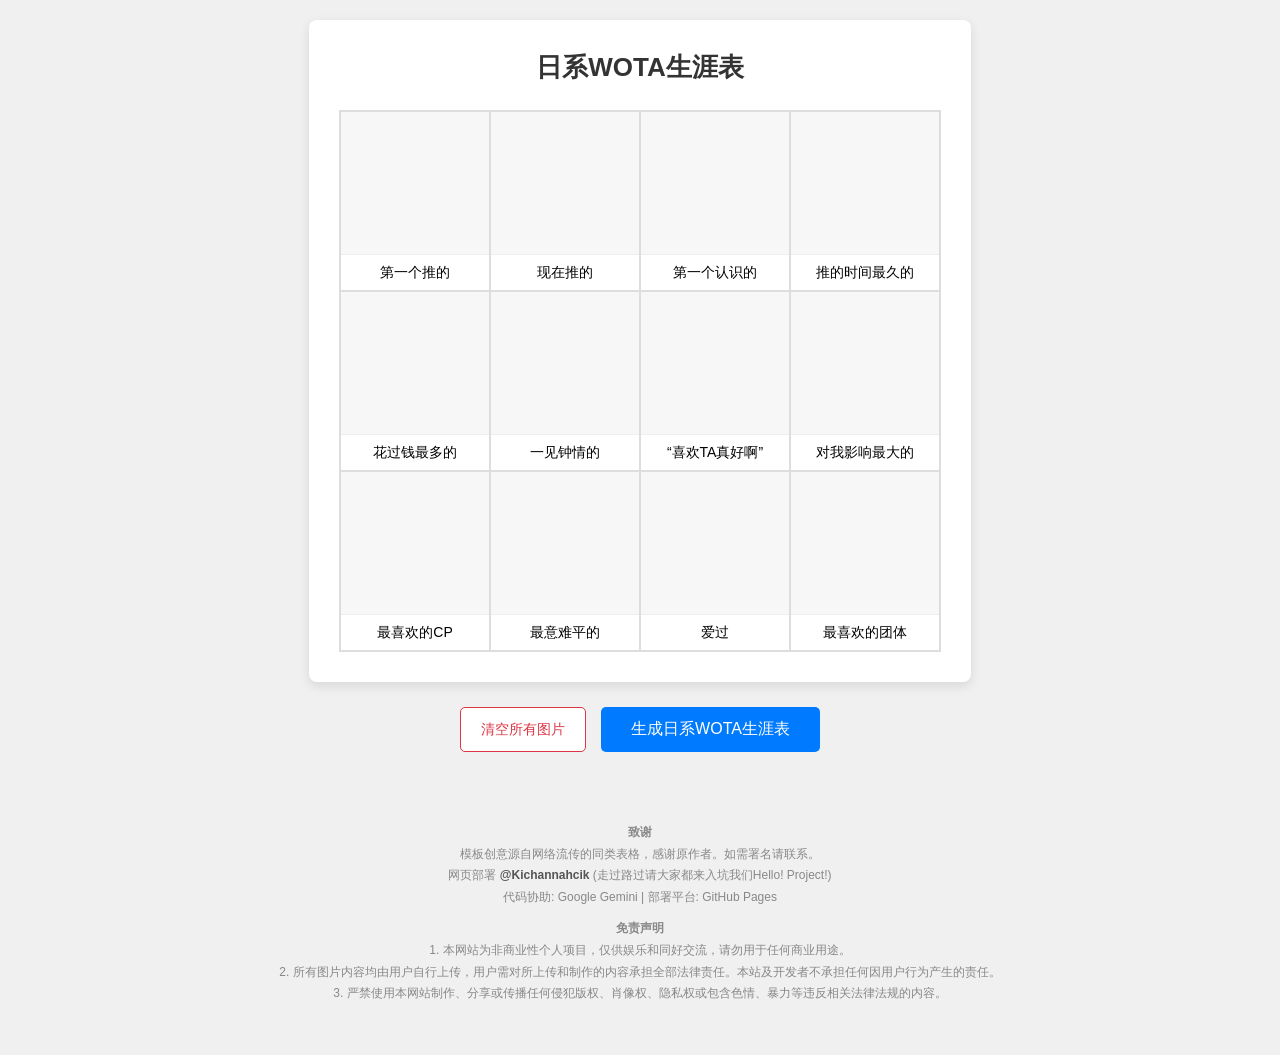
==== index.html @ 1d0c9b04 "Add files via upload" ====
<!DOCTYPE html>
<html lang="zh-CN">
<head>
    <meta charset="UTF-8">
    <meta name="viewport" content="width=device-width, initial-scale=1.0">
    <title>日系WOTA生涯表</title>
    <link rel="stylesheet" href="style.css">
    <link href="https://cdnjs.cloudflare.com/ajax/libs/cropperjs/1.5.12/cropper.min.css" rel="stylesheet">
</head>
<body>

    <div id="capture-area">
        <h1>日系WOTA生涯表</h1>
        <div class="canvas-spacer"></div>
        <div id="grid-container" class="grid">
            <div class="grid-cell"><div class="image-container"><img class="cell-image" src=""></div><div class="text-container">第一个推的</div></div>
            <div class="grid-cell"><div class="image-container"><img class="cell-image" src=""></div><div class="text-container">现在推的</div></div>
            <div class="grid-cell"><div class="image-container"><img class="cell-image" src=""></div><div class="text-container">第一个认识的</div></div>
            <div class="grid-cell"><div class="image-container"><img class="cell-image" src=""></div><div class="text-container">推的时间最久的</div></div>
            <div class="grid-cell"><div class="image-container"><img class="cell-image" src=""></div><div class="text-container">花过钱最多的</div></div>
            <div class="grid-cell"><div class="image-container"><img class="cell-image" src=""></div><div class="text-container">一见钟情的</div></div>
            <div class="grid-cell"><div class="image-container"><img class="cell-image" src=""></div><div class="text-container">“喜欢TA真好啊”</div></div>
            <div class="grid-cell"><div class="image-container"><img class="cell-image" src=""></div><div class="text-container">对我影响最大的</div></div>
            <div class="grid-cell"><div class="image-container"><img class="cell-image" src=""></div><div class="text-container">最喜欢的CP</div></div>
            <div class="grid-cell"><div class="image-container"><img class="cell-image" src=""></div><div class="text-container">最意难平的</div></div>
            <div class="grid-cell"><div class="image-container"><img class="cell-image" src=""></div><div class="text-container">爱过</div></div>
            <div class="grid-cell"><div class="image-container"><img class="cell-image" src=""></div><div class="text-container">最喜欢的团体</div></div>
        </div>
        <div class="credit-footer" id="credit-footer-for-image">
            kikisukii.github.io/wota-grid-maker ・哔哩哔哩干杯@Kichannahcik・禁止任何商业、盈利、违法用途
        </div>
    </div>

    <div class="action-buttons">
        <button id="clear-storage-btn">清空所有图片</button>
        <button id="export-btn">生成日系WOTA生涯表</button>
    </div>
    <footer class="page-footer">
        <p><strong>致谢</strong><br>
            模板创意源自网络流传的同类表格，感谢原作者。如需署名请联系。<br>
            网页部署 <a href="https://space.bilibili.com/1819981/video" target="_blank" rel="noopener noreferrer">@Kichannahcik</a> (走过路过请大家都来入坑我们Hello! Project!)<br>
            代码协助: Google Gemini | 部署平台: GitHub Pages
        </p>
        <p><strong>免责声明</strong><br>
            1. 本网站为非商业性个人项目，仅供娱乐和同好交流，请勿用于任何商业用途。<br>
            2. 所有图片内容均由用户自行上传，用户需对所上传和制作的内容承担全部法律责任。本站及开发者不承担任何因用户行为产生的责任。<br>
            3. 严禁使用本网站制作、分享或传播任何侵犯版权、肖像权、隐私权或包含色情、暴力等违反相关法律法规的内容。
        </p>
    </footer>
    
    <div id="modal" class="modal">
        <div class="modal-content">
            <div class="modal-header">
                <h2>上传并裁剪图片</h2>
                <span class="close-btn">&times;</span>
            </div>
            <div class="file-input-wrapper">
                <input type="file" id="image-input" accept="image/*">
                <button id="use-last-image-btn" style="display: none;">使用上次剪裁的图片</button>
            </div>
            <div class="cropper-container"><img id="image-to-crop"></div>
            <button id="crop-btn">确认裁剪</button>
        </div>
    </div>

    <script src="https://cdnjs.cloudflare.com/ajax/libs/cropperjs/1.5.12/cropper.min.js"></script>
    <script src="https://cdnjs.cloudflare.com/ajax/libs/html2canvas/1.4.1/html2canvas.min.js"></script>
    <script src="script.js"></script>
</body>
</html>
---- style.css ----
body {
    font-family: -apple-system, BlinkMacSystemFont, "Segoe UI", Roboto, "Helvetica Neue", Arial, sans-serif;
    display: flex;
    flex-direction: column;
    align-items: center;
    background-color: #f0f0f0;
    margin: 0;
    padding: 20px 0;
}

#capture-area {
    display: flex;
    flex-direction: column;
    align-items: center;
    background-color: #ffffff;
    padding: 30px;
    box-shadow: 0 4px 12px rgba(0,0,0,0.1);
    border-radius: 8px;
}

h1 {
    margin-top: 0;
    margin-bottom: 0;
    font-size: 26px;
    color: #333;
}

h1.for-canvas {
    font-size: 32px;
}

.canvas-spacer {
    height: 25px;
}

.grid {
    display: grid;
    grid-template-columns: repeat(4, 150px);
    grid-template-rows: repeat(3, 180px);
    border: 1px solid #ddd;
}

.grid-cell {
    border: 1px solid #ddd;
    background-color: #fff;
    cursor: pointer;
    overflow: hidden;
    display: flex;
    flex-direction: column;
}

.image-container {
    flex-grow: 1;
    background-color: #f7f7f7;
    position: relative;
}

.cell-image {
    width: 100%;
    height: 100%;
    object-fit: cover;
    display: block;
}
.cell-image[src=""] {
    visibility: hidden;
}

.text-container {
    height: 35px;
    flex-shrink: 0;
    background-color: #ffffff;
    color: #000000;
    font-size: 14px;
    display: flex;
    justify-content: center;
    align-items: center;
    border-top: 1px solid #eee;
    text-align: center;
    padding: 0 5px;
}

.modal { display: none; position: fixed; z-index: 10; left: 0; top: 0; width: 100%; height: 100%; background-color: rgba(0,0,0,0.6); justify-content: center; align-items: center; }

.modal-content {
    background-color: #fff;
    padding: 20px;
    border-radius: 8px;
    width: 90%;
    max-width: 500px;
    box-shadow: 0 5px 15px rgba(0,0,0,0.3);
    display: flex;
    flex-direction: column;
    gap: 15px;
}

.modal-header {
    display: flex;
    justify-content: space-between;
    align-items: center;
    width: 100%;
}

.modal-content h2 {
    margin: 0;
    font-size: 18px;
    font-weight: 600;
}

.close-btn {
    font-size: 24px;
    font-weight: bold;
    cursor: pointer;
    color: #888;
    line-height: 1;
    padding: 5px;
    margin: -5px;
}
.close-btn:hover { color: #000; }

.file-input-wrapper {
    display: flex;
    justify-content: space-between;
    align-items: center;
    width: 100%;
}

#use-last-image-btn {
    padding: 8px 12px;
    font-size: 13px;
    cursor: pointer;
    border: 1px solid #007bff;
    background-color: #fff;
    color: #007bff;
    border-radius: 5px;
    transition: all 0.2s ease;
    flex-shrink: 0;
}
#use-last-image-btn:hover {
    background-color: #007bff;
    color: #fff;
}

.cropper-container {
    width: 100%;
    height: 300px;
    border: 1px solid #ccc;
    background-color: #f0f0f0;
}

#image-to-crop { display: block; max-width: 100%; }

#image-to-crop[src=""] {
    visibility: hidden;
}

#crop-btn {
    padding: 10px 20px;
    font-size: 14px;
    cursor: pointer;
    border: none;
    background-color: #28a745;
    color: white;
    border-radius: 5px;
    align-self: flex-end;
    transition: background-color 0.2s ease;
}
#crop-btn:hover {
    background-color: #218838;
}

.action-buttons {
    display: flex;
    gap: 15px;
    margin-top: 25px;
}

#export-btn {
    margin-top: 0;
    padding: 12px 30px;
    font-size: 16px;
    cursor: pointer;
    border: none;
    background-color: #007bff;
    color: white;
    border-radius: 5px;
    transition: background-color 0.2s ease;
}
#export-btn:hover {
    background-color: #0056b3;
}

#clear-storage-btn {
    margin-top: 0;
    padding: 12px 20px;
    font-size: 14px;
    cursor: pointer;
    border: 1px solid #dc3545;
    background-color: #fff;
    color: #dc3545;
    border-radius: 5px;
    transition: all 0.2s ease;
}
#clear-storage-btn:hover {
    background-color: #dc3545;
    color: #fff;
}


.page-footer {
    width: 100%;
    max-width: 800px;
    margin-top: 40px;
    padding: 20px;
    text-align: center;
    font-size: 12px;
    color: #888;
    line-height: 1.8;
}
.page-footer p { margin: 10px 0; }

.page-footer a {
    color: #555;
    font-weight: bold;
    text-decoration: none;
    transition: text-decoration 0.2s ease;
}
.page-footer a:hover {
    text-decoration: underline;
}

.credit-footer {
    width: 100%;
    margin-top: 15px;
    padding-top: 15px;
    font-size: 13px;
    color: #999;
    text-align: center;
    border-top: 1px solid #eee;
    display: none;
}
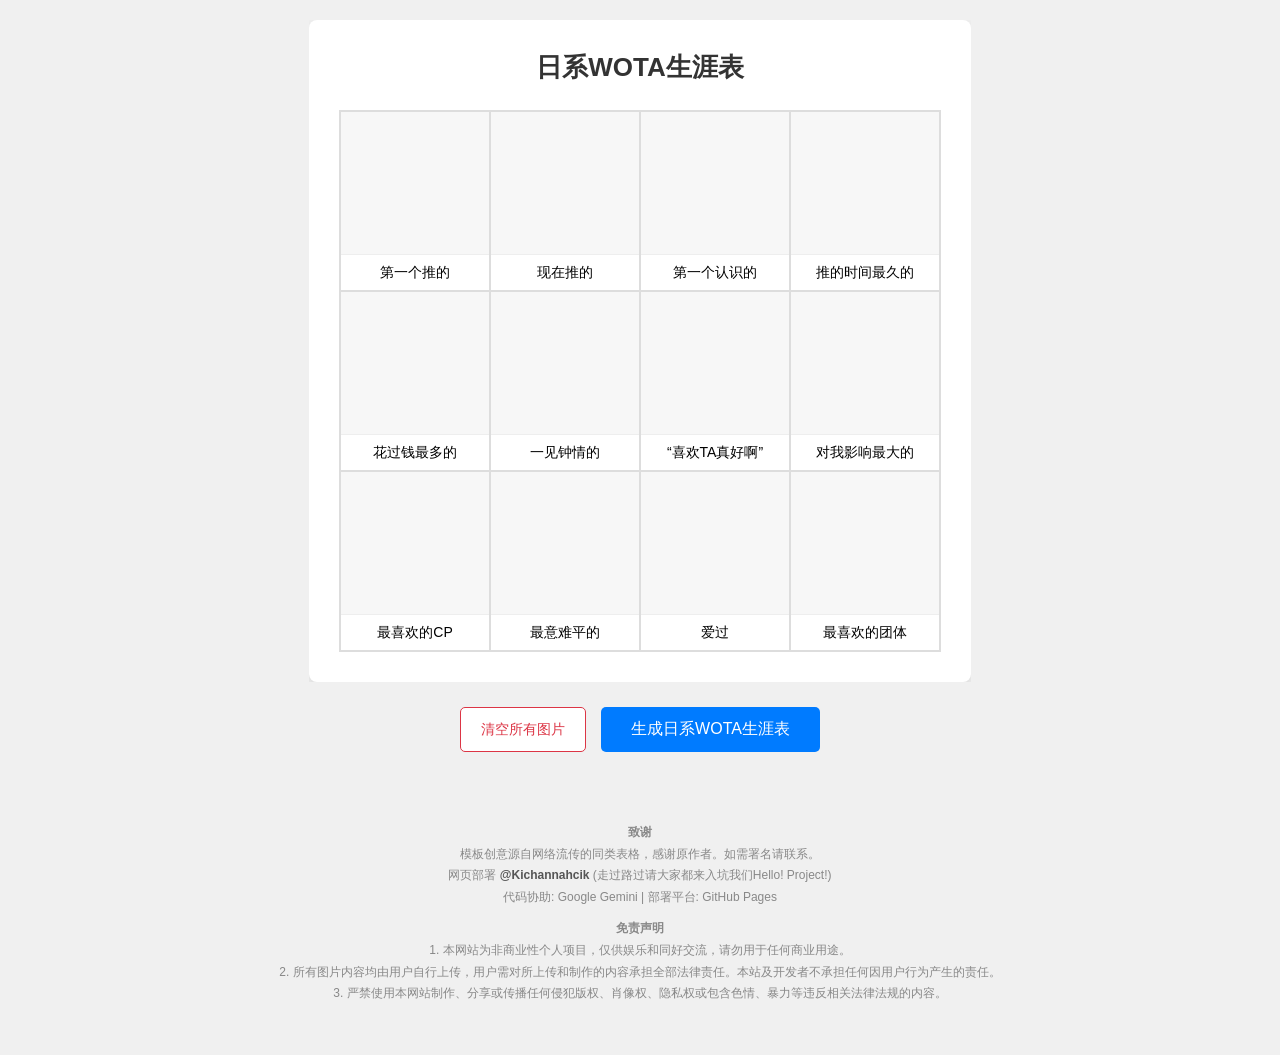
==== commit 94b41dea: "Add files via upload" ====
--- a/index.html
+++ b/index.html
@@ -9,32 +9,34 @@
 </head>
 <body>
 
-    <div id="capture-area">
-        <h1>日系WOTA生涯表</h1>
-        <div class="canvas-spacer"></div>
-        <div id="grid-container" class="grid">
-            <div class="grid-cell"><div class="image-container"><img class="cell-image" src=""></div><div class="text-container">第一个推的</div></div>
-            <div class="grid-cell"><div class="image-container"><img class="cell-image" src=""></div><div class="text-container">现在推的</div></div>
-            <div class="grid-cell"><div class="image-container"><img class="cell-image" src=""></div><div class="text-container">第一个认识的</div></div>
-            <div class="grid-cell"><div class="image-container"><img class="cell-image" src=""></div><div class="text-container">推的时间最久的</div></div>
-            <div class="grid-cell"><div class="image-container"><img class="cell-image" src=""></div><div class="text-container">花过钱最多的</div></div>
-            <div class="grid-cell"><div class="image-container"><img class="cell-image" src=""></div><div class="text-container">一见钟情的</div></div>
-            <div class="grid-cell"><div class="image-container"><img class="cell-image" src=""></div><div class="text-container">“喜欢TA真好啊”</div></div>
-            <div class="grid-cell"><div class="image-container"><img class="cell-image" src=""></div><div class="text-container">对我影响最大的</div></div>
-            <div class="grid-cell"><div class="image-container"><img class="cell-image" src=""></div><div class="text-container">最喜欢的CP</div></div>
-            <div class="grid-cell"><div class="image-container"><img class="cell-image" src=""></div><div class="text-container">最意难平的</div></div>
-            <div class="grid-cell"><div class="image-container"><img class="cell-image" src=""></div><div class="text-container">爱过</div></div>
-            <div class="grid-cell"><div class="image-container"><img class="cell-image" src=""></div><div class="text-container">最喜欢的团体</div></div>
-        </div>
-        <div class="credit-footer" id="credit-footer-for-image">
-            kikisukii.github.io/wota-grid-maker ・哔哩哔哩干杯@Kichannahcik・禁止任何商业、盈利、违法用途
+    <div class="content-scroll-wrapper">
+        <div id="capture-area">
+            <h1>日系WOTA生涯表</h1>
+            <div class="canvas-spacer"></div>
+            <div id="grid-container" class="grid">
+                <div class="grid-cell"><div class="image-container"><img class="cell-image" src=""></div><div class="text-container">第一个推的</div></div>
+                <div class="grid-cell"><div class="image-container"><img class="cell-image" src=""></div><div class="text-container">现在推的</div></div>
+                <div class="grid-cell"><div class="image-container"><img class="cell-image" src=""></div><div class="text-container">第一个认识的</div></div>
+                <div class="grid-cell"><div class="image-container"><img class="cell-image" src=""></div><div class="text-container">推的时间最久的</div></div>
+                <div class="grid-cell"><div class="image-container"><img class="cell-image" src=""></div><div class="text-container">花过钱最多的</div></div>
+                <div class="grid-cell"><div class="image-container"><img class="cell-image" src=""></div><div class="text-container">一见钟情的</div></div>
+                <div class="grid-cell"><div class="image-container"><img class="cell-image" src=""></div><div class="text-container">“喜欢TA真好啊”</div></div>
+                <div class="grid-cell"><div class="image-container"><img class="cell-image" src=""></div><div class="text-container">对我影响最大的</div></div>
+                <div class="grid-cell"><div class="image-container"><img class="cell-image" src=""></div><div class="text-container">最喜欢的CP</div></div>
+                <div class="grid-cell"><div class="image-container"><img class="cell-image" src=""></div><div class="text-container">最意难平的</div></div>
+                <div class="grid-cell"><div class="image-container"><img class="cell-image" src=""></div><div class="text-container">爱过</div></div>
+                <div class="grid-cell"><div class="image-container"><img class="cell-image" src=""></div><div class="text-container">最喜欢的团体</div></div>
+            </div>
+            <div class="credit-footer" id="credit-footer-for-image">
+                kikisukii.github.io/wota-grid-maker ・哔哩哔哩干杯@Kichannahcik・禁止任何商业、盈利、违法用途
+            </div>
         </div>
     </div>
-
     <div class="action-buttons">
         <button id="clear-storage-btn">清空所有图片</button>
         <button id="export-btn">生成日系WOTA生涯表</button>
     </div>
+
     <footer class="page-footer">
         <p><strong>致谢</strong><br>
             模板创意源自网络流传的同类表格，感谢原作者。如需署名请联系。<br>
--- a/style.css
+++ b/style.css
@@ -1,12 +1,26 @@
+/* START: 核心修正区域 */
 body {
     font-family: -apple-system, BlinkMacSystemFont, "Segoe UI", Roboto, "Helvetica Neue", Arial, sans-serif;
-    display: flex;
-    flex-direction: column;
-    align-items: center;
+    /* 恢复为之前能完美居中桌面的布局方式 */
+    display: flex;
+    flex-direction: column;
+    align-items: center; 
     background-color: #f0f0f0;
     margin: 0;
-    padding: 20px 0;
-}
+    padding: 20px; /* 在上下左右都增加一些边距 */
+    box-sizing: border-box;
+}
+
+/* 之前用于滚动的 page-wrapper 不再需要，我们使用更精确的方式 */
+/* 新增：只包裹内容的滚动容器 */
+.content-scroll-wrapper {
+    /* 这个容器的唯一作用就是：当内容太宽时，提供滚动条 */
+    overflow-x: auto;
+    /* 在窄屏幕上，容器宽度不要超过屏幕 */
+    max-width: 100%;
+}
+/* END: 核心修正区域 */
+
 
 #capture-area {
     display: flex;
@@ -16,6 +30,8 @@
     padding: 30px;
     box-shadow: 0 4px 12px rgba(0,0,0,0.1);
     border-radius: 8px;
+    /* 让 #capture-area 的宽度由其内容决定，而不是被拉伸 */
+    width: fit-content;
 }
 
 h1 {
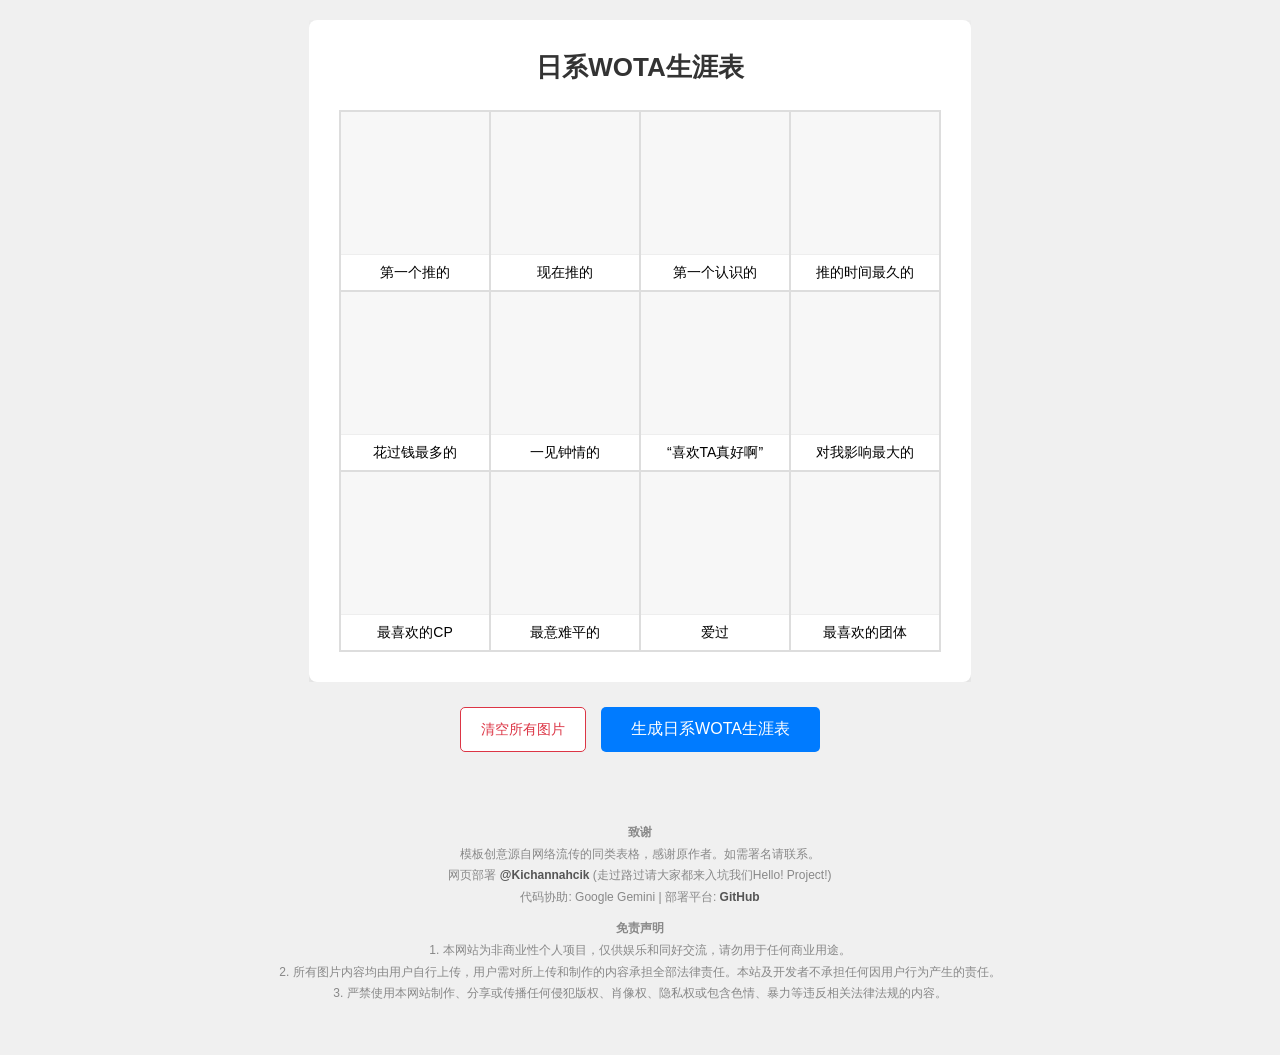
==== commit bc8032d4: "Add files via upload" ====
--- a/index.html
+++ b/index.html
@@ -2,7 +2,16 @@
 <html lang="zh-CN">
 <head>
     <meta charset="UTF-8">
-    <meta name="viewport" content="width=device-width, initial-scale=1.0">
+
+    <script async src="https://www.googletagmanager.com/gtag/js?id=G-2CLWYFMN7G"></script>
+    <script>
+      window.dataLayer = window.dataLayer || [];
+      function gtag(){dataLayer.push(arguments);}
+      gtag('js', new Date());
+
+      gtag('config', 'G-2CLWYFMN7G');
+    </script>
+    
     <title>日系WOTA生涯表</title>
     <link rel="stylesheet" href="style.css">
     <link href="https://cdnjs.cloudflare.com/ajax/libs/cropperjs/1.5.12/cropper.min.css" rel="stylesheet">
@@ -32,6 +41,7 @@
             </div>
         </div>
     </div>
+
     <div class="action-buttons">
         <button id="clear-storage-btn">清空所有图片</button>
         <button id="export-btn">生成日系WOTA生涯表</button>
@@ -41,8 +51,8 @@
         <p><strong>致谢</strong><br>
             模板创意源自网络流传的同类表格，感谢原作者。如需署名请联系。<br>
             网页部署 <a href="https://space.bilibili.com/1819981/video" target="_blank" rel="noopener noreferrer">@Kichannahcik</a> (走过路过请大家都来入坑我们Hello! Project!)<br>
-            代码协助: Google Gemini | 部署平台: GitHub Pages
-        </p>
+            代码协助: Google Gemini | 部署平台: <a href="https://github.com/kikisukii/wota-grid-maker" target="_blank" rel="noopener noreferrer">GitHub</a>
+            </p>
         <p><strong>免责声明</strong><br>
             1. 本网站为非商业性个人项目，仅供娱乐和同好交流，请勿用于任何商业用途。<br>
             2. 所有图片内容均由用户自行上传，用户需对所上传和制作的内容承担全部法律责任。本站及开发者不承担任何因用户行为产生的责任。<br>
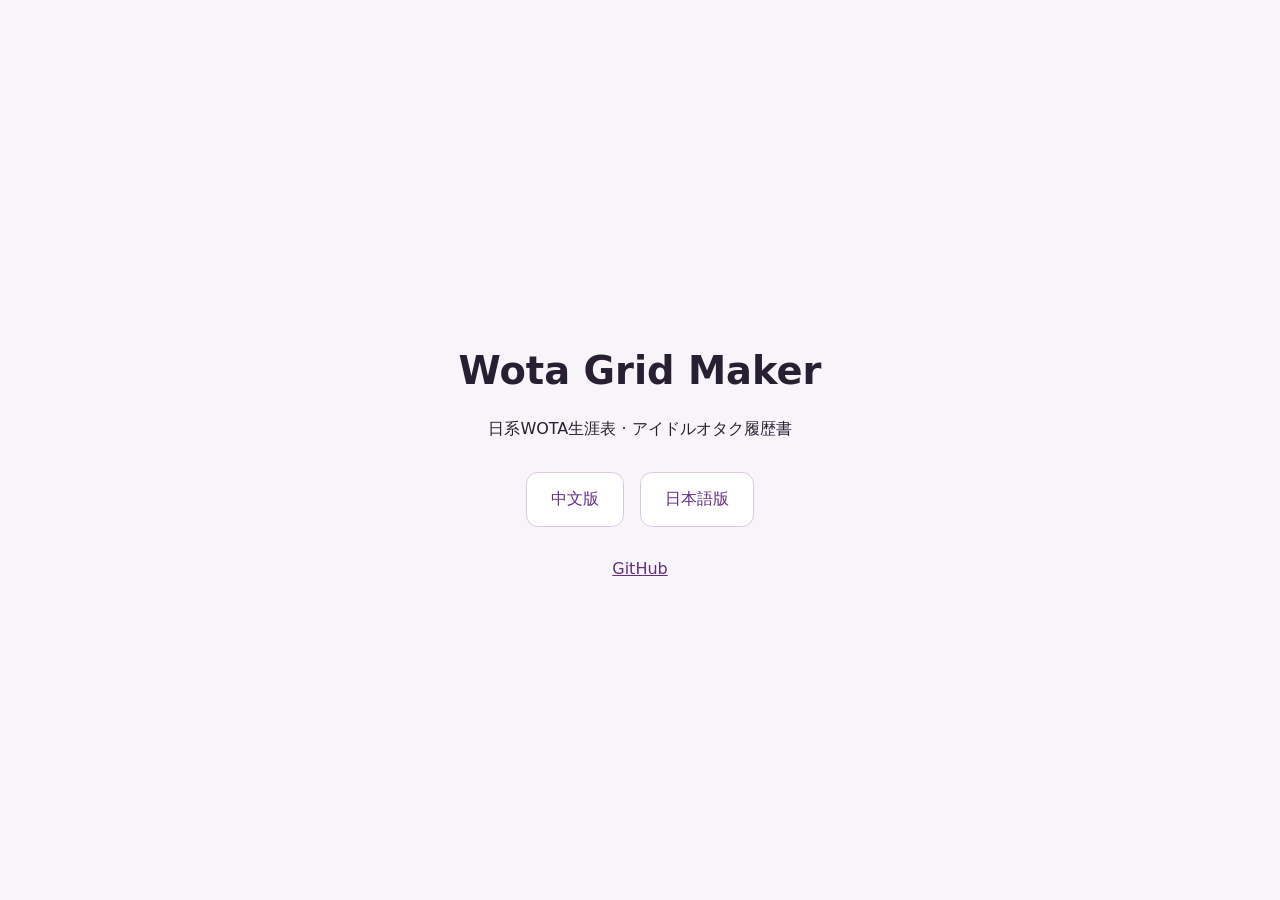
==== commit 0c8a77ff: "Unify Chinese and Japanese Wota Grid Maker with bilingual documentation" ====
--- a/index.html
+++ b/index.html
@@ -1,82 +1,4 @@
-<!DOCTYPE html>
-<html lang="zh-CN">
-<head>
-    <meta charset="UTF-8">
-
-    <script async src="https://www.googletagmanager.com/gtag/js?id=G-2CLWYFMN7G"></script>
-    <script>
-      window.dataLayer = window.dataLayer || [];
-      function gtag(){dataLayer.push(arguments);}
-      gtag('js', new Date());
-
-      gtag('config', 'G-2CLWYFMN7G');
-    </script>
-    
-    <title>日系WOTA生涯表</title>
-    <link rel="stylesheet" href="style.css">
-    <link href="https://cdnjs.cloudflare.com/ajax/libs/cropperjs/1.5.12/cropper.min.css" rel="stylesheet">
-</head>
-<body>
-
-    <div class="content-scroll-wrapper">
-        <div id="capture-area">
-            <h1>日系WOTA生涯表</h1>
-            <div class="canvas-spacer"></div>
-            <div id="grid-container" class="grid">
-                <div class="grid-cell"><div class="image-container"><img class="cell-image" src=""></div><div class="text-container">第一个推的</div></div>
-                <div class="grid-cell"><div class="image-container"><img class="cell-image" src=""></div><div class="text-container">现在推的</div></div>
-                <div class="grid-cell"><div class="image-container"><img class="cell-image" src=""></div><div class="text-container">第一个认识的</div></div>
-                <div class="grid-cell"><div class="image-container"><img class="cell-image" src=""></div><div class="text-container">推的时间最久的</div></div>
-                <div class="grid-cell"><div class="image-container"><img class="cell-image" src=""></div><div class="text-container">花过钱最多的</div></div>
-                <div class="grid-cell"><div class="image-container"><img class="cell-image" src=""></div><div class="text-container">一见钟情的</div></div>
-                <div class="grid-cell"><div class="image-container"><img class="cell-image" src=""></div><div class="text-container">“喜欢TA真好啊”</div></div>
-                <div class="grid-cell"><div class="image-container"><img class="cell-image" src=""></div><div class="text-container">对我影响最大的</div></div>
-                <div class="grid-cell"><div class="image-container"><img class="cell-image" src=""></div><div class="text-container">最喜欢的CP</div></div>
-                <div class="grid-cell"><div class="image-container"><img class="cell-image" src=""></div><div class="text-container">最意难平的</div></div>
-                <div class="grid-cell"><div class="image-container"><img class="cell-image" src=""></div><div class="text-container">爱过</div></div>
-                <div class="grid-cell"><div class="image-container"><img class="cell-image" src=""></div><div class="text-container">最喜欢的团体</div></div>
-            </div>
-            <div class="credit-footer" id="credit-footer-for-image">
-                kikisukii.github.io/wota-grid-maker ・哔哩哔哩干杯@Kichannahcik・禁止任何商业、盈利、违法用途
-            </div>
-        </div>
-    </div>
-
-    <div class="action-buttons">
-        <button id="clear-storage-btn">清空所有图片</button>
-        <button id="export-btn">生成日系WOTA生涯表</button>
-    </div>
-
-    <footer class="page-footer">
-        <p><strong>致谢</strong><br>
-            模板创意源自网络流传的同类表格，感谢原作者。如需署名请联系。<br>
-            网页部署 <a href="https://space.bilibili.com/1819981/video" target="_blank" rel="noopener noreferrer">@Kichannahcik</a> (走过路过请大家都来入坑我们Hello! Project!)<br>
-            代码协助: Google Gemini | 部署平台: <a href="https://github.com/kikisukii/wota-grid-maker" target="_blank" rel="noopener noreferrer">GitHub</a>
-            </p>
-        <p><strong>免责声明</strong><br>
-            1. 本网站为非商业性个人项目，仅供娱乐和同好交流，请勿用于任何商业用途。<br>
-            2. 所有图片内容均由用户自行上传，用户需对所上传和制作的内容承担全部法律责任。本站及开发者不承担任何因用户行为产生的责任。<br>
-            3. 严禁使用本网站制作、分享或传播任何侵犯版权、肖像权、隐私权或包含色情、暴力等违反相关法律法规的内容。
-        </p>
-    </footer>
-    
-    <div id="modal" class="modal">
-        <div class="modal-content">
-            <div class="modal-header">
-                <h2>上传并裁剪图片</h2>
-                <span class="close-btn">&times;</span>
-            </div>
-            <div class="file-input-wrapper">
-                <input type="file" id="image-input" accept="image/*">
-                <button id="use-last-image-btn" style="display: none;">使用上次剪裁的图片</button>
-            </div>
-            <div class="cropper-container"><img id="image-to-crop"></div>
-            <button id="crop-btn">确认裁剪</button>
-        </div>
-    </div>
-
-    <script src="https://cdnjs.cloudflare.com/ajax/libs/cropperjs/1.5.12/cropper.min.js"></script>
-    <script src="https://cdnjs.cloudflare.com/ajax/libs/html2canvas/1.4.1/html2canvas.min.js"></script>
-    <script src="script.js"></script>
-</body>
-</html>+<!doctype html>
+<html lang="zh-CN"><head><meta charset="utf-8"><meta name="viewport" content="width=device-width, initial-scale=1"><title>Wota Grid Maker · 中文 / 日本語</title>
+<style>body{font-family:system-ui,sans-serif;background:#f8f5fa;color:#282032;margin:0;min-height:100vh;display:grid;place-items:center}main{max-width:640px;padding:40px 24px;text-align:center}h1{font-size:2.4rem}nav{display:flex;gap:16px;justify-content:center;flex-wrap:wrap;margin:32px 0}nav a{padding:16px 24px;border:1px solid #dac9e6;border-radius:12px;background:white;color:#642d86;text-decoration:none}footer a{color:#642d86}</style></head>
+<body><main><h1>Wota Grid Maker</h1><p>日系WOTA生涯表 · <span lang="ja">アイドルオタク履歴書</span></p><nav aria-label="语言 / 言語"><a href="wota-grid-maker/" lang="zh-CN">中文版</a><a href="wota-grid-maker-jp/" lang="ja">日本語版</a></nav><footer><a href="https://github.com/kikisukii/kikisukii.github.io">GitHub</a></footer></main></body></html>
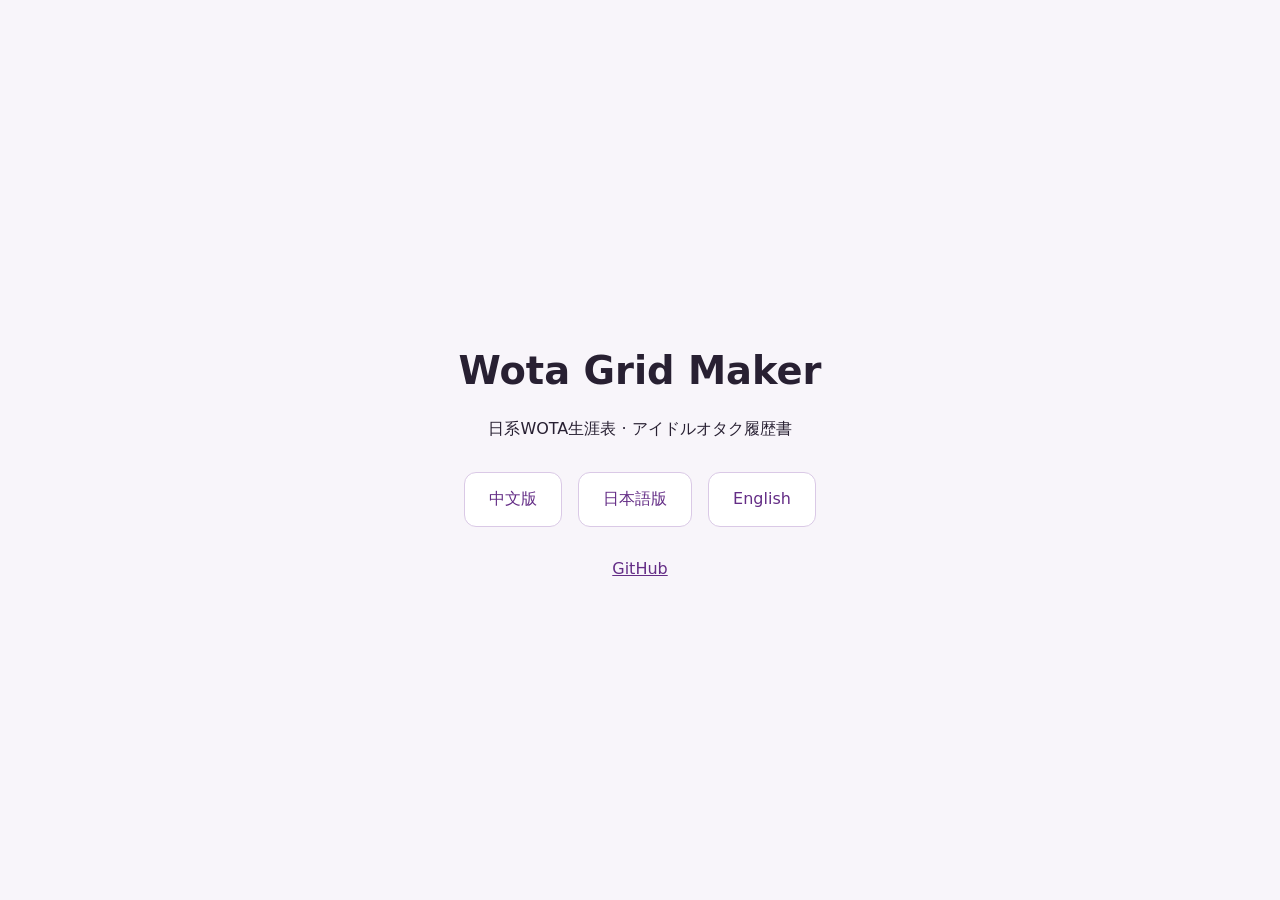
==== commit 8fa71061: "Add English Wota grid and README with three-language navigation" ====
--- a/index.html
+++ b/index.html
@@ -1,4 +1,4 @@
 <!doctype html>
-<html lang="zh-CN"><head><meta charset="utf-8"><meta name="viewport" content="width=device-width, initial-scale=1"><title>Wota Grid Maker · 中文 / 日本語</title>
+<html lang="zh-CN"><head><meta charset="utf-8"><meta name="viewport" content="width=device-width, initial-scale=1"><title>Wota Grid Maker · 中文 / 日本語 / English</title>
 <style>body{font-family:system-ui,sans-serif;background:#f8f5fa;color:#282032;margin:0;min-height:100vh;display:grid;place-items:center}main{max-width:640px;padding:40px 24px;text-align:center}h1{font-size:2.4rem}nav{display:flex;gap:16px;justify-content:center;flex-wrap:wrap;margin:32px 0}nav a{padding:16px 24px;border:1px solid #dac9e6;border-radius:12px;background:white;color:#642d86;text-decoration:none}footer a{color:#642d86}</style></head>
-<body><main><h1>Wota Grid Maker</h1><p>日系WOTA生涯表 · <span lang="ja">アイドルオタク履歴書</span></p><nav aria-label="语言 / 言語"><a href="wota-grid-maker/" lang="zh-CN">中文版</a><a href="wota-grid-maker-jp/" lang="ja">日本語版</a></nav><footer><a href="https://github.com/kikisukii/kikisukii.github.io">GitHub</a></footer></main></body></html>
+<body><main><h1>Wota Grid Maker</h1><p>日系WOTA生涯表 · <span lang="ja">アイドルオタク履歴書</span></p><nav aria-label="语言 / 言語"><a href="wota-grid-maker/" lang="zh-CN">中文版</a><a href="wota-grid-maker-jp/" lang="ja">日本語版</a><a href="wota-grid-maker-en/" lang="en">English</a></nav><footer><a href="https://github.com/kikisukii/wota-grid-maker">GitHub</a></footer></main></body></html>
